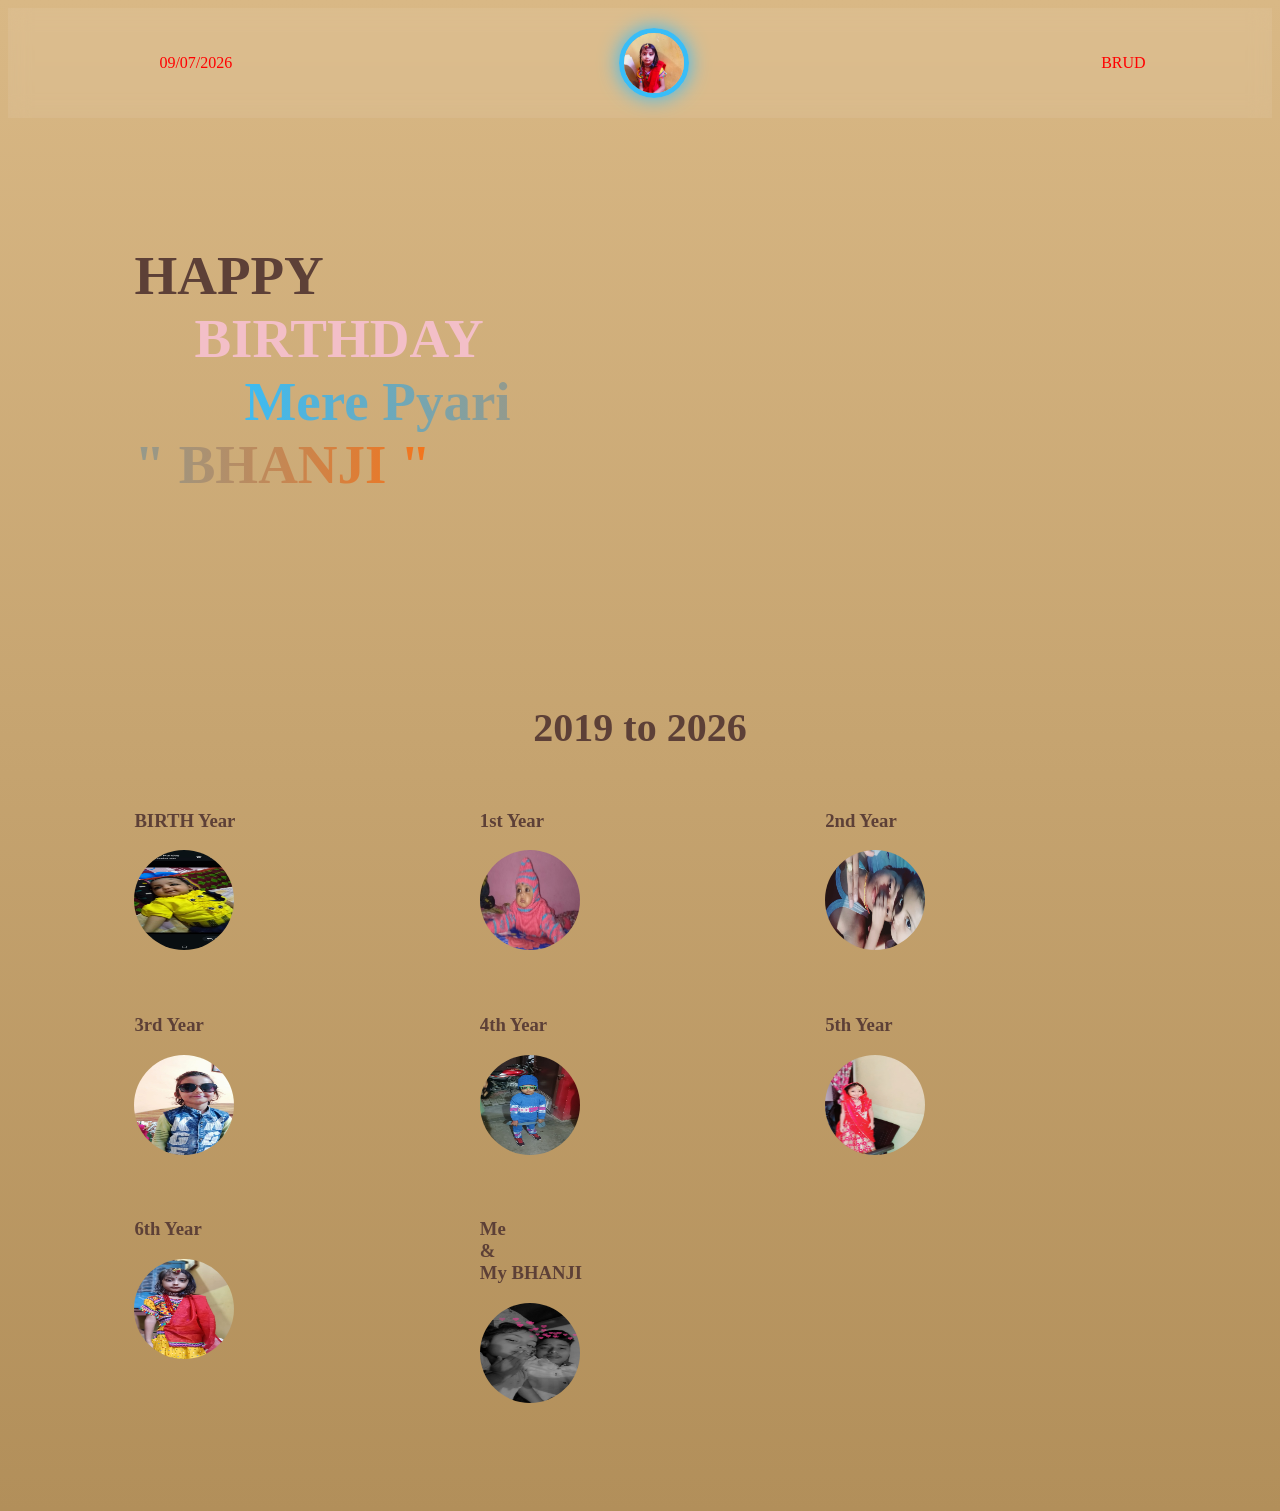
==== index.html @ 2b9f0c2a "Rename home to index" ====
<!DOCTYPE html>
<html lang="en">

<head>
    <meta charset="UTF-8">
    <meta name="viewport" content="width=device-width, initial-scale=1.0">
    <title>Document</title>
    <style>
        html {
            scroll-behavior: smooth;
        }

        body {
            background: linear-gradient(#d9b885, #b28f5a);
            color: #5d4037;
        }


        header {
            position: sticky;
            top: 0;
            z-index: 1000;
            display: flex;
            grid-template-columns: auto 1fr;
            justify-content: space-between;
            align-items: center;
            padding: 20px 10%;
            background: rgba(255, 255, 255, 0.08);
            backdrop-filter: blur(10px);
        }

        .logo {
    width: 60px;
    height: 60px;
    border-radius: 50%;
    overflow: hidden;
    border: 5px solid #38bdf8;
    box-shadow: 0 0 20px #38bdf8;
}

.logo img {
    width: 100%;
    height: 100%;
    object-fit: cover;
}

        nav a {
            color: red;
            text-decoration: none;
            margin-left: 25px;
            transition: .3s;
        }

        nav a:hover {
            color: #38bdf8;
        }

        .puchu {
            display: flex;
            justify-content: space-between;
            align-items: center;
            gap: 80px;
            flex-wrap: wrap;
        }

        .hero-text {
            flex: 1;
        }

        .hero-text h1 {
            font-size: 55px;
            margin-bottom: 15px;
        }

        .hero-text span {
            background: linear-gradient(90deg, #38bdf8, #f97316);
            -webkit-background-clip: text;
            -webkit-text-fill-color: transparent;
        }

        .hero-text puchuuuu {
            font-size: 60px;
            text-align: center;

        }

        .barud {
            font-size: 60px;
            text-align: center;
            margin-right: 40px;
        }

        section {
            padding: 80px 10%;
        }

        h2 {
            text-align: center;
            margin-bottom: 40px;
            font-size: 40px;
        }

        .years {
            display: grid;
            grid-template-columns: repeat(auto-fit, minmax(280px, 1fr));
            gap: 25px;
        }

        .year {
            background: rgba(255, 255, 255, .08);
            padding: 25px;
            border-radius: 15px;
            border-left: 5px solid #38bdf8;
            transition: .4s;
        }

        .year:hover {
            transform: translateY(-10px);
            box-shadow: 0 0 20px rgba(56, 189, 248, .5);
        }

        .year h3 {
            margin-bottom: 15px;
        }

        
    </style>
</head>

<body>
    <header>
        <nav>
            <a href="#">09/07/2026</a>
              
    
        </nav>
        <div class="logo">
    <img src="IMG-20260705-WA0138.jpg" alt="Logo">
</div>
        <nav>
            <a href="#">BRUD</a>
              <audio id="music" loop>
            <source src="the_mountain-happy-birthday-508020.mp3" type="audio/mpeg">
</audio>

<script>
const music = document.getElementById("music");

document.addEventListener("click", function () {
    music.play();
}, { once: true });
</script>

        </nav>
    </header>

    <section class="puchu" id="date">
        <div class="hero-text">
            <h1 class="puchuuuu">HAPPY <br>
                <page style="margin: 50px 0px 0px 50px; padding:10px; color:rgb(243, 191, 200)">BIRTHDAY</page>
                <br> <span style="margin:40px 0px 0px 100px; padding:10px;"> Mere Pyari<br> " BHANJI "</span>
            </h1>
        </div>

    </section>
    <section id="projects">

        <h2>2019 to 2026</h2>

        <div class="years">

            <div class="birth-year">
                <h3> BIRTH Year</h3>
                <p>
                   <a href="birth.html"> <img src="IMG-20260705-WA0087.jpg" alt="pic" style="width: 100px; height: 100px; border-radius: 50%;">
                </a>
                </p>
            </div>

            <div class="first-year">
                <h3> 1st Year</h3>
                <p>
                    <a href="first.html"> <img src="IMG-20210708-WA0020_023557.jpg" alt="pic" style="width: 100px; height: 100px; border-radius: 50%;">
                    </a>
                </p>
            </div>

            <div class="second-year">
                <h3> 2nd Year</h3>
                <p>
                    <a href="second.html"><img src="IMG-20260705-WA0108.jpg" alt="pic"
                            style="width: 100px; height: 100px; border-radius: 50%;"></a>
                </p>
            </div>
             <div class="second-year">
                <h3> 3rd Year</h3>
                <p>
                    <a href="third.html"><img src="IMG-20260705-WA0116.jpg" alt="pic"
                            style="width: 100px; height: 100px; border-radius: 50%;"></a>
                </p>
            </div>
             <div class="second-year">
                <h3> 4th Year</h3>
                <p>
                    <a href="fourth.html"><img src="IMG-20260705-WA0102.jpg" alt="pic"
                            style="width: 100px; height: 100px; border-radius: 50%;"></a>
                </p>
            </div>
             <div class="second-year">
                <h3> 5th Year</h3>
                <p>
                    <a href="fifth.html"><img src="IMG-20260705-WA0140.jpg" alt="pic"
                            style="width: 100px; height: 100px; border-radius: 50%;"></a>
                </p>
            </div>
             <div class="second-year">
                <h3> 6th Year</h3>
                <p>
                    <a href="six.html"><img src="IMG-20260705-WA0137.jpg" alt="pic"
                            style="width: 100px; height: 100px; border-radius: 50%;"></a>
                </p>
            </div>
             <div class="second-year">
                <h3>  Me <br>&<br> My BHANJI</h3>
                <p>
                    <a href="me.html"><img src="Snapchat-1186162189.jpg" alt="pic"
                            style="width: 100px; height: 100px; border-radius: 50%;"></a>
                </p>
            </div>

        </div>

    </section>

</body>

</html>
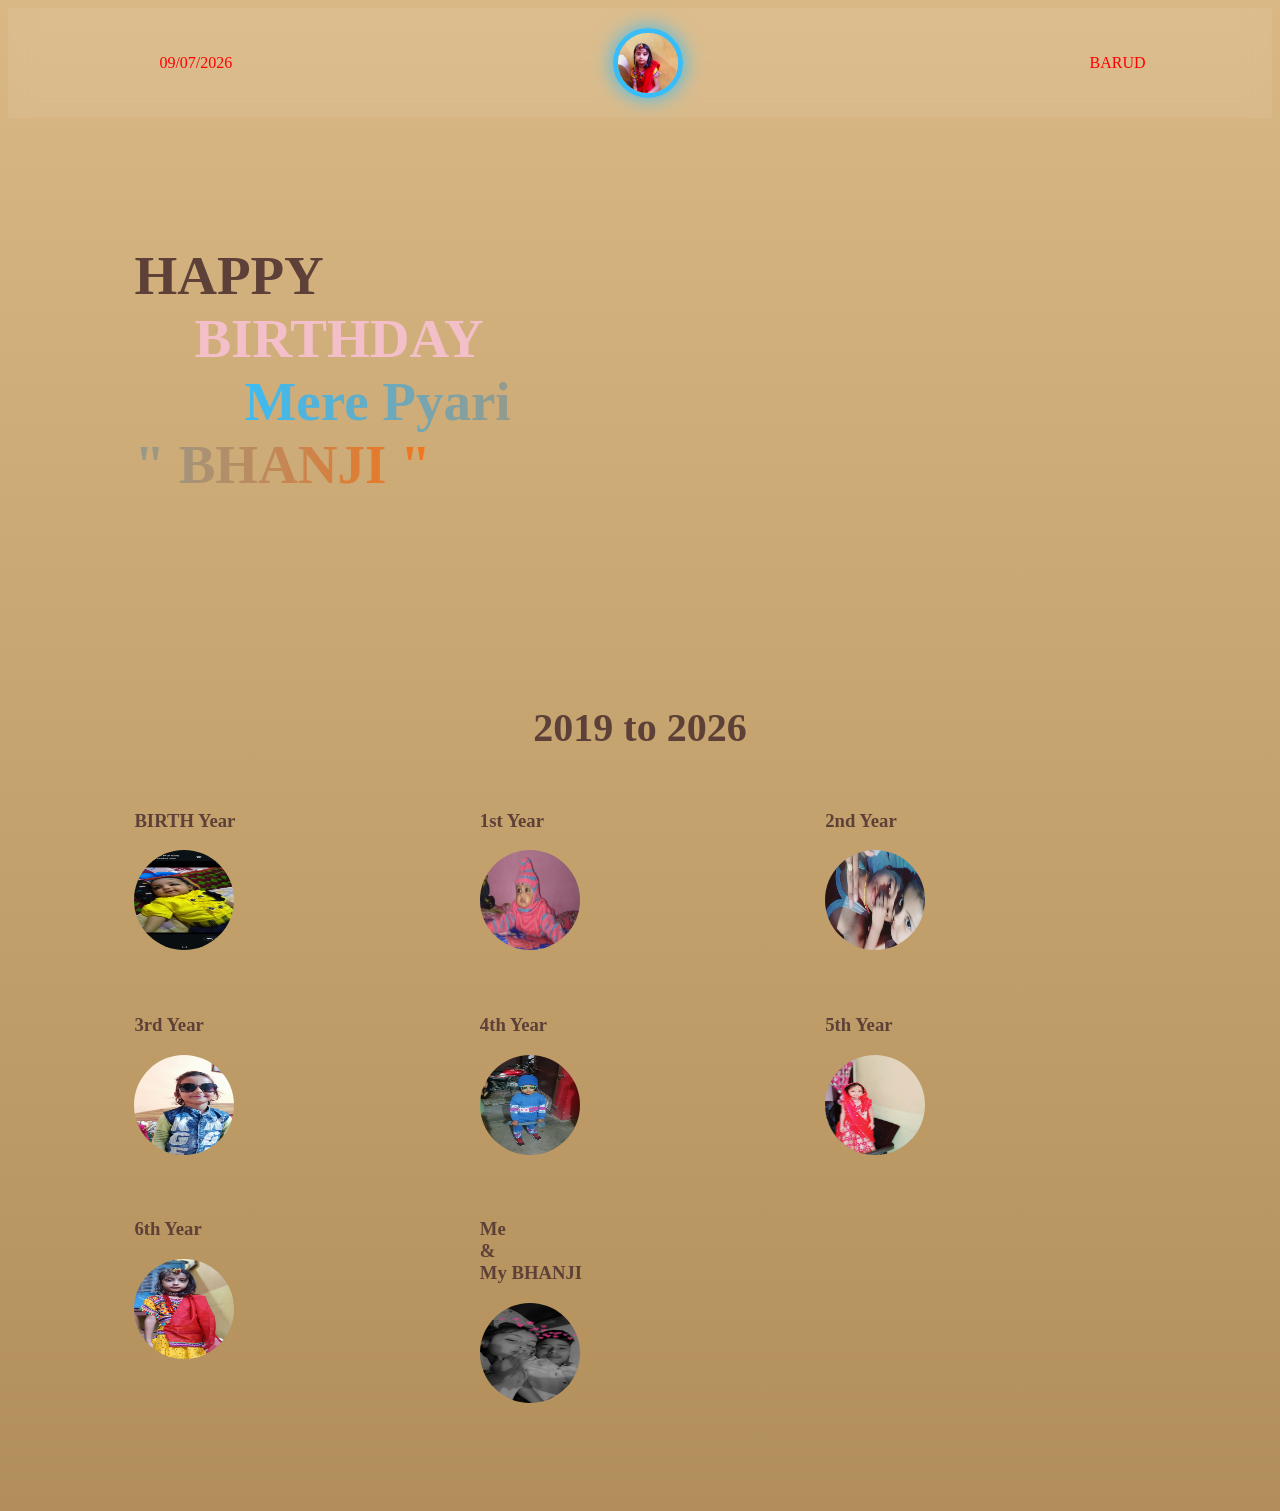
==== commit 55404c32: "Change BRUD to BARUD" ====
--- a/index.html
+++ b/index.html
@@ -138,7 +138,7 @@
     <img src="IMG-20260705-WA0138.jpg" alt="Logo">
 </div>
         <nav>
-            <a href="#">BRUD</a>
+            <a href="#">BARUD</a>
               <audio id="music" loop>
             <source src="the_mountain-happy-birthday-508020.mp3" type="audio/mpeg">
 </audio>
